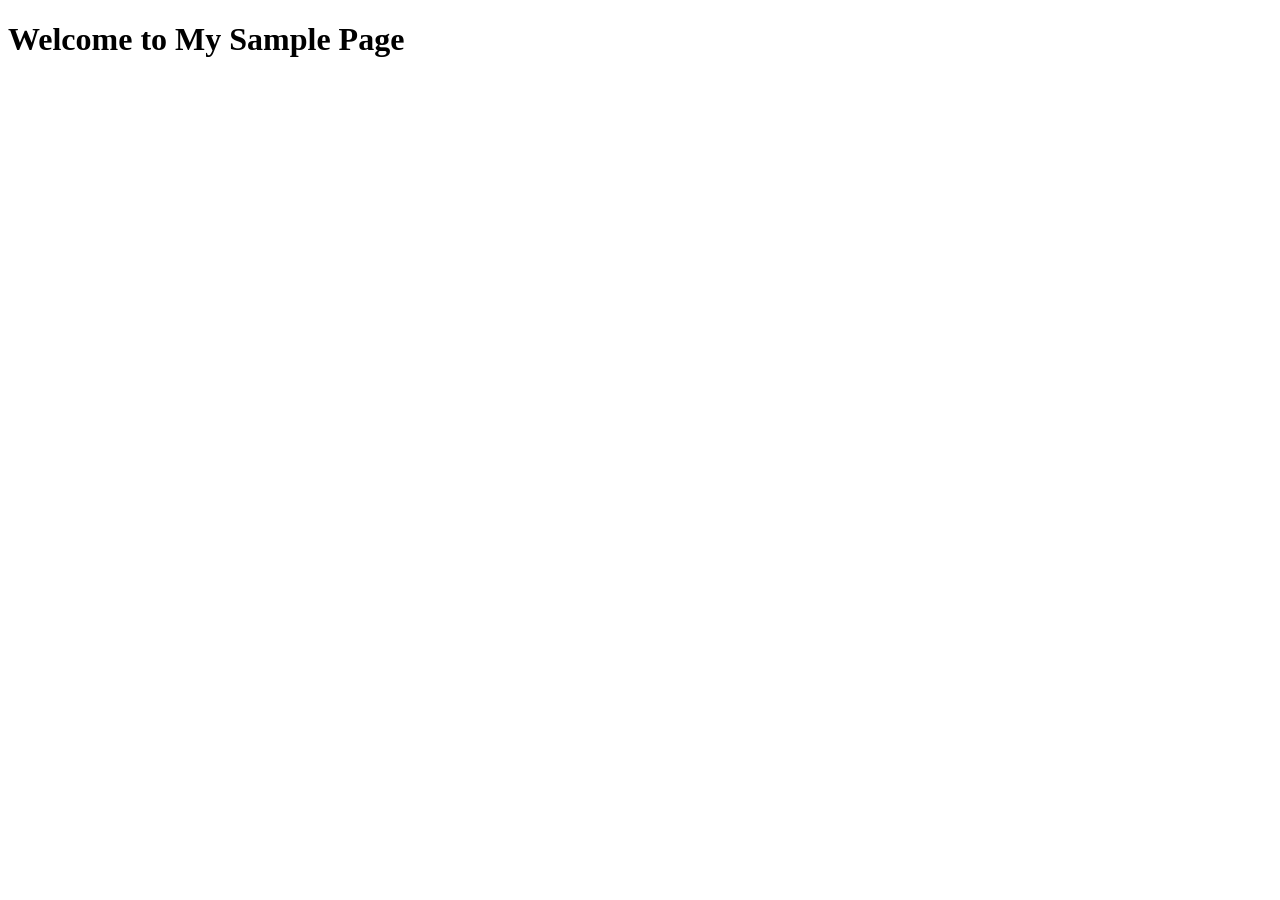
==== Index.html @ c14b9073 "Create Index.html This file is part of an earlier coursework project and It serves as a basic exampl" ====
<!doctype html>
<html lang="en">
  <head>
    <meta charset="UTF-8" />
    <meta name="viewport" content="width=device-width, initial-scale=1.0" />
    <title>Sample HTML Page</title>
  </head>
  <body>
    <h1>Welcome to My Sample Page</h1>
  </body>
</html>
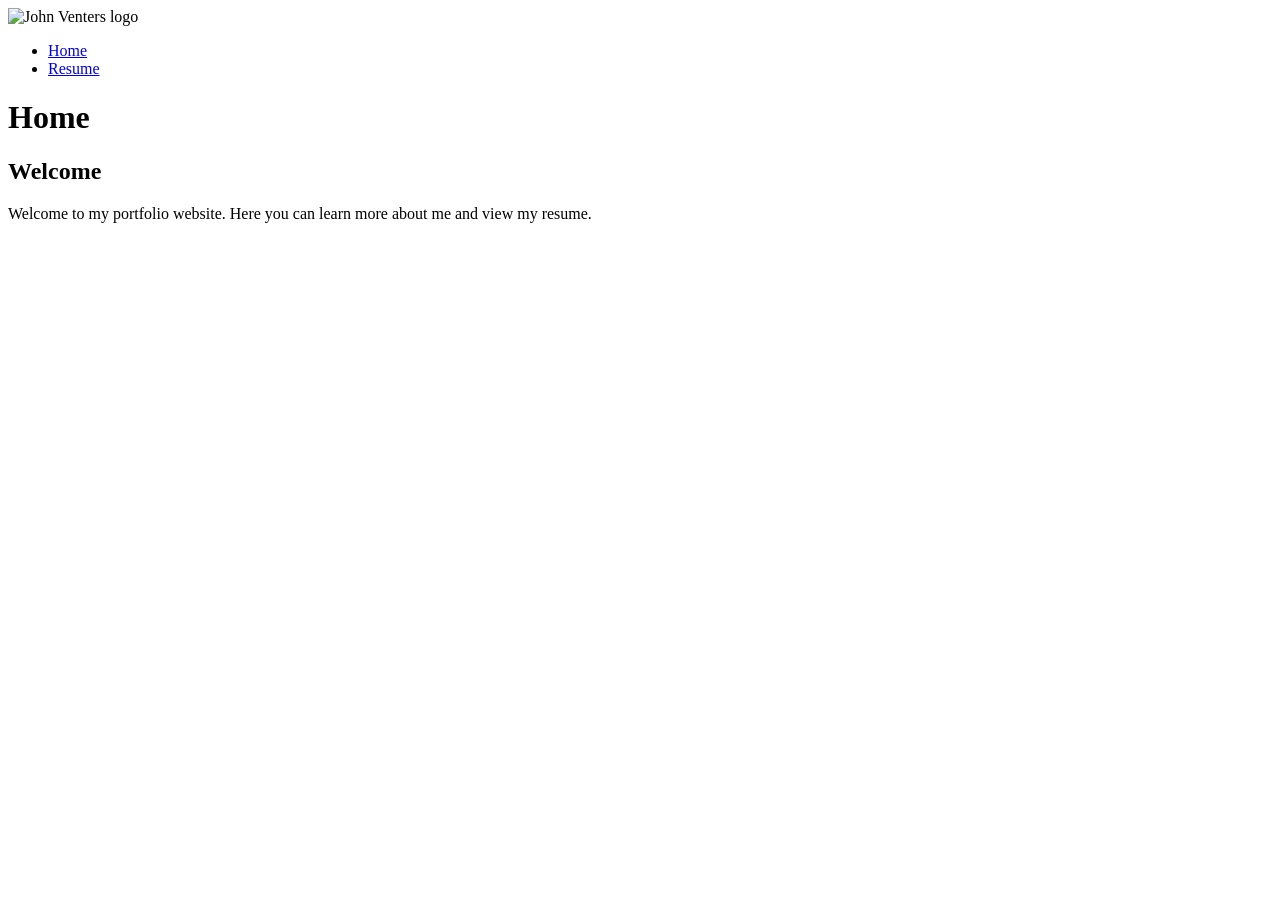
==== commit a1a61cab: "Resume and Index" ====
--- a/Index.html
+++ b/Index.html
@@ -3,9 +3,36 @@
   <head>
     <meta charset="UTF-8" />
     <meta name="viewport" content="width=device-width, initial-scale=1.0" />
-    <title>Sample HTML Page</title>
+    <link rel="stylesheet" href="./styles/style.css" />
+    <title>Home - John Venters Portfolio</title>
   </head>
   <body>
-    <h1>Welcome to My Sample Page</h1>
+    <header>
+      <img
+        src="./images/jv-logo.svg"
+        alt="John Venters logo"
+        width="48"
+        height="48"
+      />
+
+      <nav>
+        <ul>
+          <li><a href="index.html">Home</a></li>
+          <li><a href="resume.html">Resume</a></li>
+        </ul>
+      </nav>
+    </header>
+
+    <main>
+      <h1>Home</h1>
+
+      <section>
+        <h2>Welcome</h2>
+        <p>
+          Welcome to my portfolio website. Here you can learn more about me and
+          view my resume.
+        </p>
+      </section>
+    </main>
   </body>
 </html>
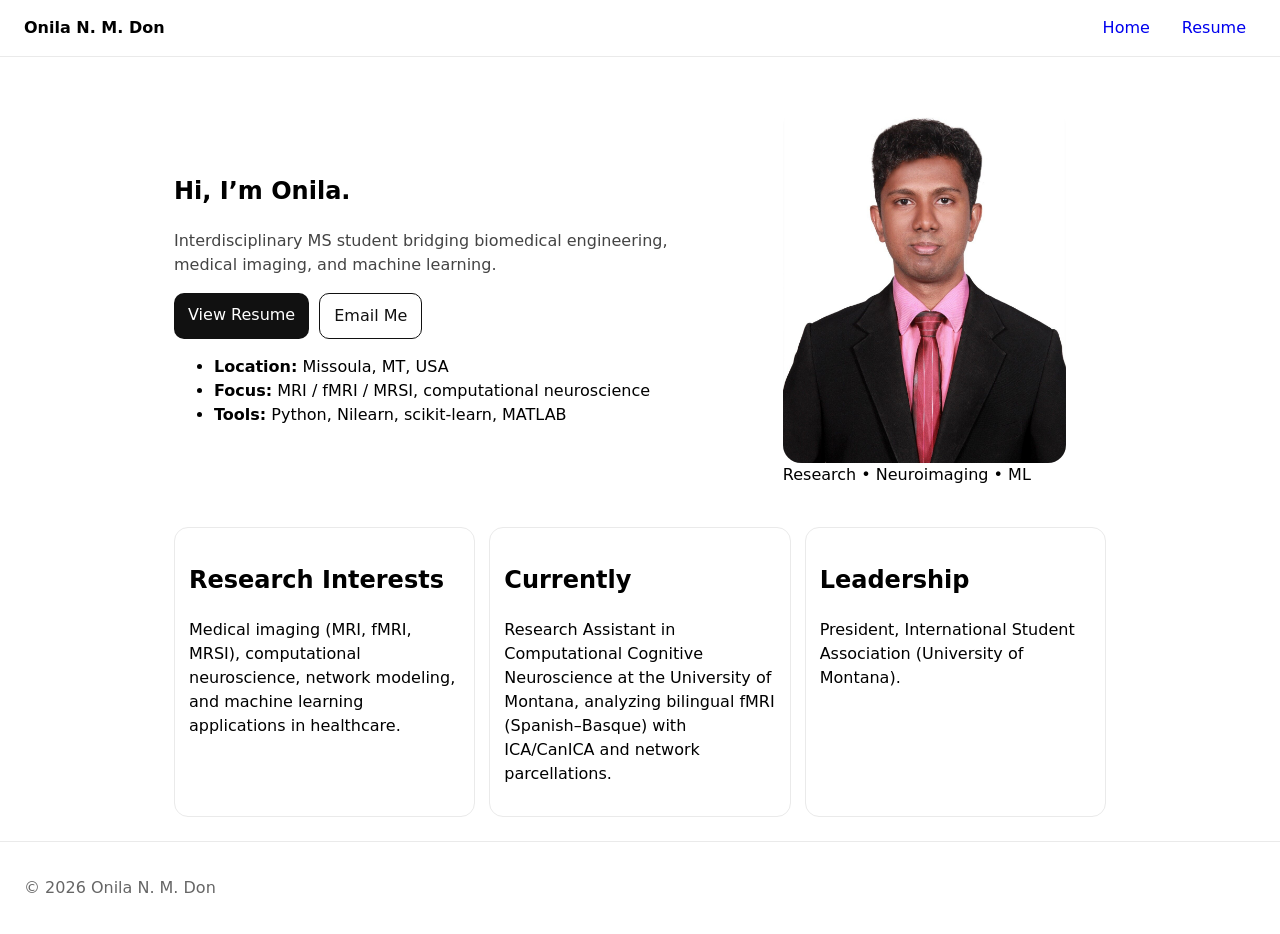
==== commit 00b4bafd: "Resume" ====
--- a/Index.html
+++ b/Index.html
@@ -4,35 +4,97 @@
     <meta charset="UTF-8" />
     <meta name="viewport" content="width=device-width, initial-scale=1.0" />
     <link rel="stylesheet" href="./styles/style.css" />
-    <title>Home - John Venters Portfolio</title>
+    <title>Home - Onila N. M. Don</title>
   </head>
+
   <body>
-    <header>
-      <img
-        src="./images/jv-logo.svg"
-        alt="John Venters logo"
-        width="48"
-        height="48"
-      />
+    <header class="site-header">
+      <a class="brand" href="index.html">
+        <!-- Optional logo: replace src if you have it -->
+        <!-- <img src="./images/logo.svg" alt="Onila logo" width="48" height="48" /> -->
+        <span class="brand-name">Onila N. M. Don</span>
+      </a>
 
-      <nav>
-        <ul>
-          <li><a href="index.html">Home</a></li>
-          <li><a href="resume.html">Resume</a></li>
+      <nav aria-label="Primary">
+        <ul class="nav-list">
+          <li><a class="nav-link" href="index.html">Home</a></li>
+          <li><a class="nav-link" href="resume.html">Resume</a></li>
         </ul>
       </nav>
     </header>
 
-    <main>
-      <h1>Home</h1>
+    <main class="container">
+      <section class="hero">
+        <div class="hero-text">
+          <h1>Hi, I’m Onila.</h1>
+          <p class="subtitle">
+            Interdisciplinary MS student bridging biomedical engineering,
+            medical imaging, and machine learning.
+          </p>
 
-      <section>
-        <h2>Welcome</h2>
-        <p>
-          Welcome to my portfolio website. Here you can learn more about me and
-          view my resume.
-        </p>
+          <div class="cta-row">
+            <a class="button" href="resume.html">View Resume</a>
+            <a
+              class="button button-outline"
+              href="mailto:onilarasanjalanmd@gmail.com"
+              >Email Me</a
+            >
+          </div>
+
+          <ul class="quick-facts">
+            <li><strong>Location:</strong> Missoula, MT, USA</li>
+            <li>
+              <strong>Focus:</strong> MRI / fMRI / MRSI, computational
+              neuroscience
+            </li>
+            <li>
+              <strong>Tools:</strong> Python, Nilearn, scikit-learn, MATLAB
+            </li>
+          </ul>
+        </div>
+
+        <figure class="hero-photo">
+          <!-- Add your photo here -->
+          <img
+            src="./images/onila.jpg"
+            alt="Portrait of Onila N. M. Don"
+            width="320"
+            height="320"
+          />
+          <figcaption>Research • Neuroimaging • ML</figcaption>
+        </figure>
+      </section>
+
+      <section class="cards">
+        <article class="card">
+          <h2>Research Interests</h2>
+          <p>
+            Medical imaging (MRI, fMRI, MRSI), computational neuroscience,
+            network modeling, and machine learning applications in healthcare.
+          </p>
+        </article>
+
+        <article class="card">
+          <h2>Currently</h2>
+          <p>
+            Research Assistant in Computational Cognitive Neuroscience at the
+            University of Montana, analyzing bilingual fMRI (Spanish–Basque)
+            with ICA/CanICA and network parcellations.
+          </p>
+        </article>
+
+        <article class="card">
+          <h2>Leadership</h2>
+          <p>
+            President, International Student Association (University of
+            Montana).
+          </p>
+        </article>
       </section>
     </main>
+
+    <footer class="site-footer">
+      <p>© 2026 Onila N. M. Don</p>
+    </footer>
   </body>
 </html>
--- a/styles/style.css
+++ b/styles/style.css
@@ -0,0 +1,153 @@
+* {
+  box-sizing: border-box;
+}
+body {
+  margin: 0;
+  font-family:
+    system-ui,
+    -apple-system,
+    Segoe UI,
+    Roboto,
+    Arial,
+    sans-serif;
+  line-height: 1.5;
+}
+
+.container {
+  max-width: 980px;
+  margin: 0 auto;
+  padding: 24px;
+}
+
+.site-header {
+  display: flex;
+  align-items: center;
+  justify-content: space-between;
+  gap: 16px;
+  padding: 16px 24px;
+  border-bottom: 1px solid #eaeaea;
+}
+
+.brand {
+  text-decoration: none;
+  color: inherit;
+}
+.brand-name {
+  font-weight: 700;
+}
+
+.nav-list {
+  list-style: none;
+  display: flex;
+  gap: 12px;
+  padding: 0;
+  margin: 0;
+}
+.nav-link {
+  text-decoration: none;
+  padding: 8px 10px;
+  border-radius: 8px;
+}
+.nav-link:hover {
+  background: #f2f2f2;
+}
+
+.hero {
+  display: grid;
+  grid-template-columns: 1.2fr 0.8fr;
+  gap: 24px;
+  align-items: center;
+  margin: 12px 0 24px;
+}
+.hero-photo img,
+.resume-photo {
+  border-radius: 18px;
+  display: block;
+  width: 100%;
+  height: auto;
+}
+
+.subtitle {
+  color: #444;
+  max-width: 60ch;
+}
+.cta-row {
+  display: flex;
+  gap: 10px;
+  margin: 14px 0;
+}
+.button {
+  display: inline-block;
+  padding: 10px 14px;
+  border-radius: 10px;
+  background: #111;
+  color: #fff;
+  text-decoration: none;
+}
+.button-outline {
+  background: transparent;
+  color: #111;
+  border: 1px solid #111;
+}
+
+.cards {
+  display: grid;
+  grid-template-columns: repeat(3, 1fr);
+  gap: 14px;
+}
+.card {
+  border: 1px solid #eaeaea;
+  border-radius: 14px;
+  padding: 14px;
+}
+
+.resume-header {
+  display: flex;
+  align-items: flex-start;
+  justify-content: space-between;
+  gap: 16px;
+  margin-bottom: 18px;
+}
+.contact-list {
+  list-style: none;
+  padding: 0;
+  margin: 10px 0 0;
+  display: grid;
+  gap: 4px;
+}
+.item-list {
+  padding-left: 18px;
+}
+.item-top {
+  display: flex;
+  flex-wrap: wrap;
+  gap: 10px;
+  align-items: baseline;
+}
+.muted {
+  color: #666;
+}
+
+.two-col {
+  list-style: none;
+  padding: 0;
+  margin: 0;
+  display: grid;
+  gap: 10px;
+}
+
+.site-footer {
+  border-top: 1px solid #eaeaea;
+  padding: 18px 24px;
+  color: #666;
+}
+
+/* Small screens */
+@media (max-width: 760px) {
+  .hero {
+    grid-template-columns: 1fr;
+  }
+  .cards {
+    grid-template-columns: 1fr;
+  }
+}
